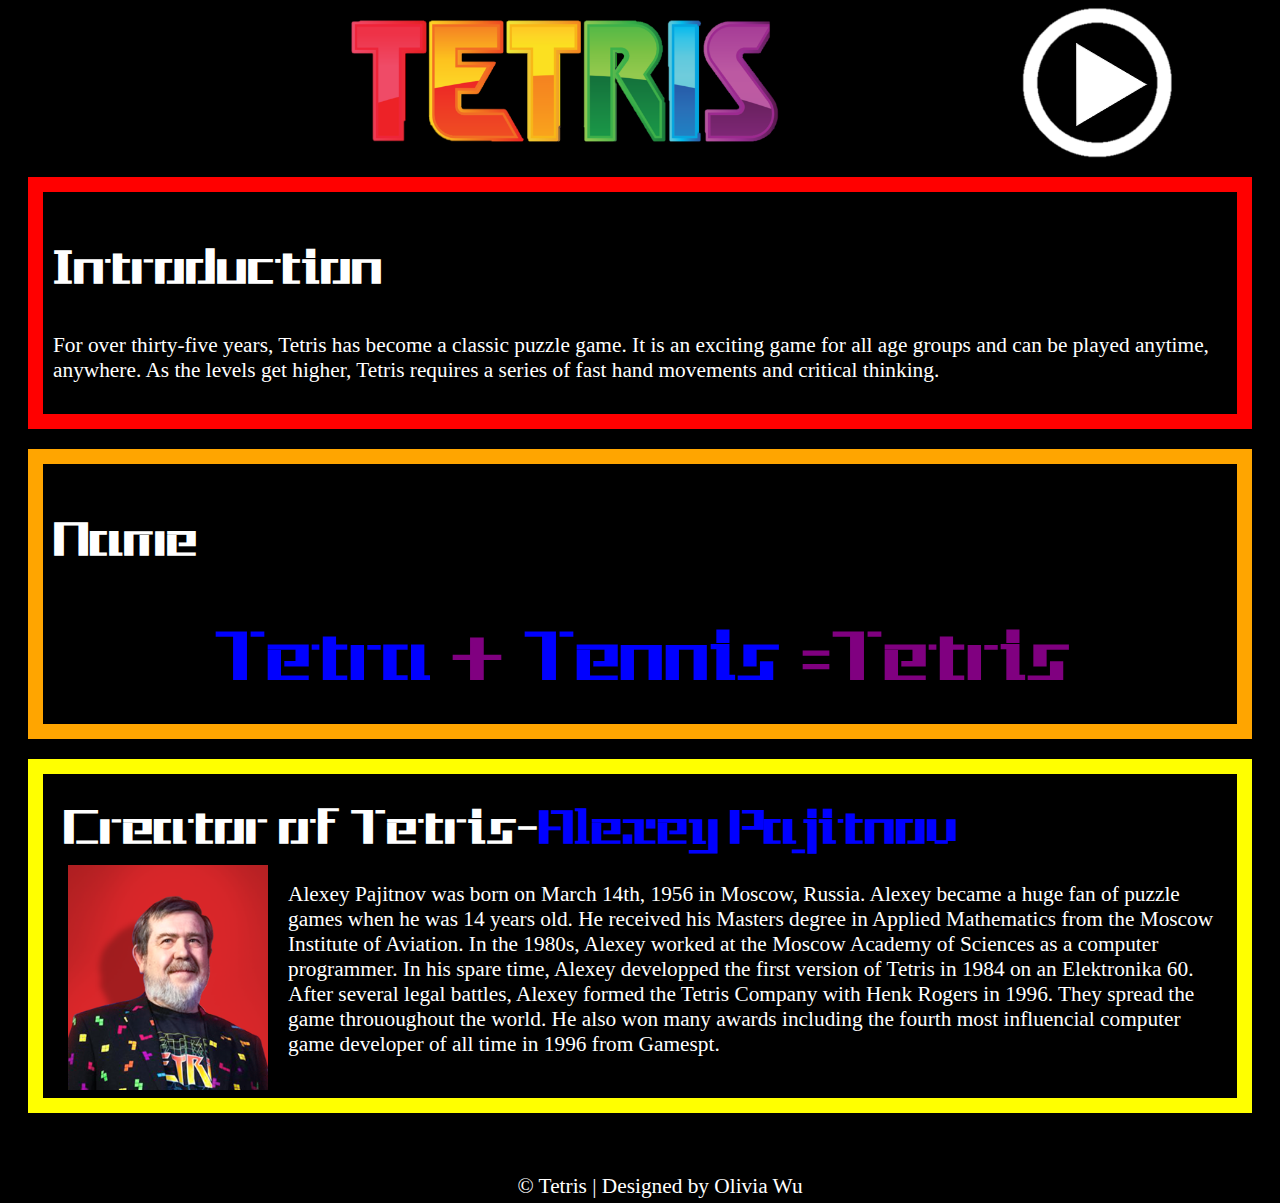
==== Term-2-Website-master/Tetris-Home.html @ 2210d003 "Add files via upload" ====
<html>
<head>
<title>Tetris</title>
<link rel="stylesheet" type="text/css" href="style.css">
</head>

<body>

<div class="dropdown">
  <button class="dropbtn"></button>
  <div class="dropdown-content">
    <a href="Tetris-home.html">Home</a>
    <a href="Tetris-Gameplay.html">Gameplay</a>
    <a href="Tetris-Personal Connections.html">Personal Connections</a>
	<a href="Tetris-Gallery.html">Gallery</a>
  </div> 
</div>

<center>
	<a href="Tetris-home.html"><img class="title" src="Tetris.png" width="500"></a>
</center>
	
<div class="Intro">
	<h1>Introduction</h1>
<p>
For over thirty-five years, Tetris has become a classic puzzle game. 
It is an exciting game for all age groups and can be played anytime, anywhere. 
As the levels get higher, Tetris requires a series of fast hand movements and critical thinking. 
</p>
</div>

<div class="Name">
	<h1>Name</h1>
<center><h2>

<div class="tetra">
 <h2> <span style="color:blue">Tetra</span></h2>
  <div class="tetra-content">
  <h6>Definition: The falling pieces with four segments</h6>
  </div>
</div>
+
<div class="tennis">
  <h2><span style="color:blue">Tennis</span></h2>
  <div class="tennis-content">
  <img src="tennis.png">
  </div>
</div>
=Tetris
</h2></center>
</div>

<div class="creator">
<h1 style="margin:0px">Creator of Tetris-<span style="color:Blue">Alexey Pajitnov</span></h1>
<img class="Alexey" src="Alexey Pajitnov.png"> 
<p>
Alexey Pajitnov was born on March 14th, 1956 in Moscow, Russia. Alexey became a
huge fan of puzzle games when he was 14 years old. He received his Masters degree 
in Applied Mathematics from the Moscow Institute of Aviation. In the 1980s, Alexey worked 
at the Moscow Academy of Sciences as a computer programmer. In his spare time,
Alexey developped the first version of Tetris in 1984 on an Elektronika 60. After several
legal battles, Alexey formed the Tetris Company with Henk Rogers in 1996. They spread the 
game thrououghout the world. He also won many awards including the fourth most influencial
computer game developer of all time in 1996 from Gamespt. 
 
</p>

</div>

<div class="footer">
<p>
&copy; Tetris | Designed by Olivia Wu
</p>
</div>

</body>


</html>
---- Term-2-Website-master/style.css ----
@font-face { 
   font-family: Tetris; 
   src: url('Tetris.ttf'); 
   } 
   
body{
	background-color:black;	
}



/*Menu*/
/* Style The Dropdown Button */
body{
	background-color:black;	
}

/* Style The Dropdown Button */
.dropbtn {
  background-image:url('stoping.png');
  background-color: black;
  color: white;
  padding: 16px;
  font-size: 16px;
  border: none;
  cursor: pointer;
  width:150px;
  height:150px;
  margin-right:100px;
}

/* The container <div> - needed to position the dropdown content */
.dropdown {
  position: relative;
  display: inline-block;
  float:right;
}

/* Dropdown Content (Hidden by Default) */
.dropdown-content {
  display: none;
  position: absolute;
  background-color: #f9f9f9;
  min-width: 150px;
  z-index: 1;
}

/* Links inside the dropdown */
.dropdown-content a {
  color: black;
  padding: 12px 16px;
  text-decoration: none;
  display: block;
}

/* Change color of dropdown links on hover */
.dropdown-content a:hover {background-color: yellow}

/* Show the dropdown menu on hover */
.dropdown:hover .dropdown-content {
  display: block;
}

/* Change the background color of the dropdown button when the dropdown content is shown */
.dropdown:hover .dropbtn {
  background-image:url('playing.png')
}

/*Home Paragraphs*/

.title{
position:relative;
margin-left:100px;
}

.intro{
	border:solid 15px red;
	margin:20px;
	padding:10px;
	}

.name{
	border:solid 15px orange;
	margin:20px;
	padding:10px;
	}

.creator{
	border:solid 15px yellow;
	margin:20px;
	padding:20px;
	}
	
.Alexey{
	float:left;
	width:200px;
	margin:5px;
	margin-right:20px;
	}
	
.Gallery{
	border:solid 15px grey;
	margin:20px;
	padding:20px;
	}
	
.gameplay{
	border:solid 15px blue;
	width:500px;
	margin:20px;
	margin-right:150px;
	padding:20px;
	}
	
.personalintro{
	border:solid 15px orange;
	margin:20px;
	padding:20px;
	}
	
/*Name*/
  
.tetra {
  position: relative;
  display: inline-block;
  color:blue;
}

.tetra-content {
  display: none;
  position: absolute;
  background-color: white;
  width: 400px;
  max-height:100px;
  padding:10px;
}

.tetra:hover{
	cursor:pointer;
	}
	
.tetra:hover .tetra-content {
  display: block;
}

.tennis {
  position: relative;
  display: inline-block;
  color:blue;
}

.tennis-content {
  display: none;
  position: absolute;
  width: 200px;
  height:200px;
  z-index: 1;
}

.tennis:hover{
	cursor:pointer;
	}
	
.tennis:hover .tennis-content {
  display: block;
}

/*Gameplay*/
iframe{
	overflow:hidden;
}
	
/*Gallery Overlay*/
* {box-sizing: border-box;}

.container {
  position: relative;
  width: 50%;
  max-width: 300px;
}

.image {
  display: block;
  width: 100%;
  height: auto;
}

.overlay {
  position: absolute; 
  bottom: 0; 
  background: rgb(0, 0, 0);
  background: rgba(0, 0, 0, 0.5); /* Black see-through */
  color: #f1f1f1; 
  width: 100%;
  transition: .5s ease;
  opacity:0;
  color: white;
  font-size: 20px;
  padding: 20px;
  text-align: center;
}

.container:hover .overlay {
  opacity: 1;
}

/*PC Table*/
table{
	text-align:center;
	font-size:18pt;
	width:1000px;
	}
		
tr:nth-child(even){
	background-color: #DDD;
	}
		
tr:nth-child(odd){
	background-color: #EEE;
	}
	
td:hover{
	background-color:orange;
}
			
th{
	background-color:white;
	color:black;
	}
/*letters*/
	
h1{
	font-family:Tetris;
	color:white;
	font-size:36pt;
}

h2{
	font-family:Tetris;
	color:purple;
	font-size:52pt;
	margin:5px;
	}
	
h6{
	font-family:times new roman;
	color:black;
	font-size:20pt;
	margin:0px;
	}
	
p{
	font-size:16pt;
	color:white;
}

ol{
	font-size:16pt;
	color:white;
}

.footer {
  font-family: times new roman;
  font-size: 15px;
  font-style: normal;
  text-align: center;

  margin-left:0px; 
  margin-right:0px; 

  z-index: 2;
  position: relative; 
  padding:20px;
  margin:20px;
	
  width: 100%;
  height: 50px;
}
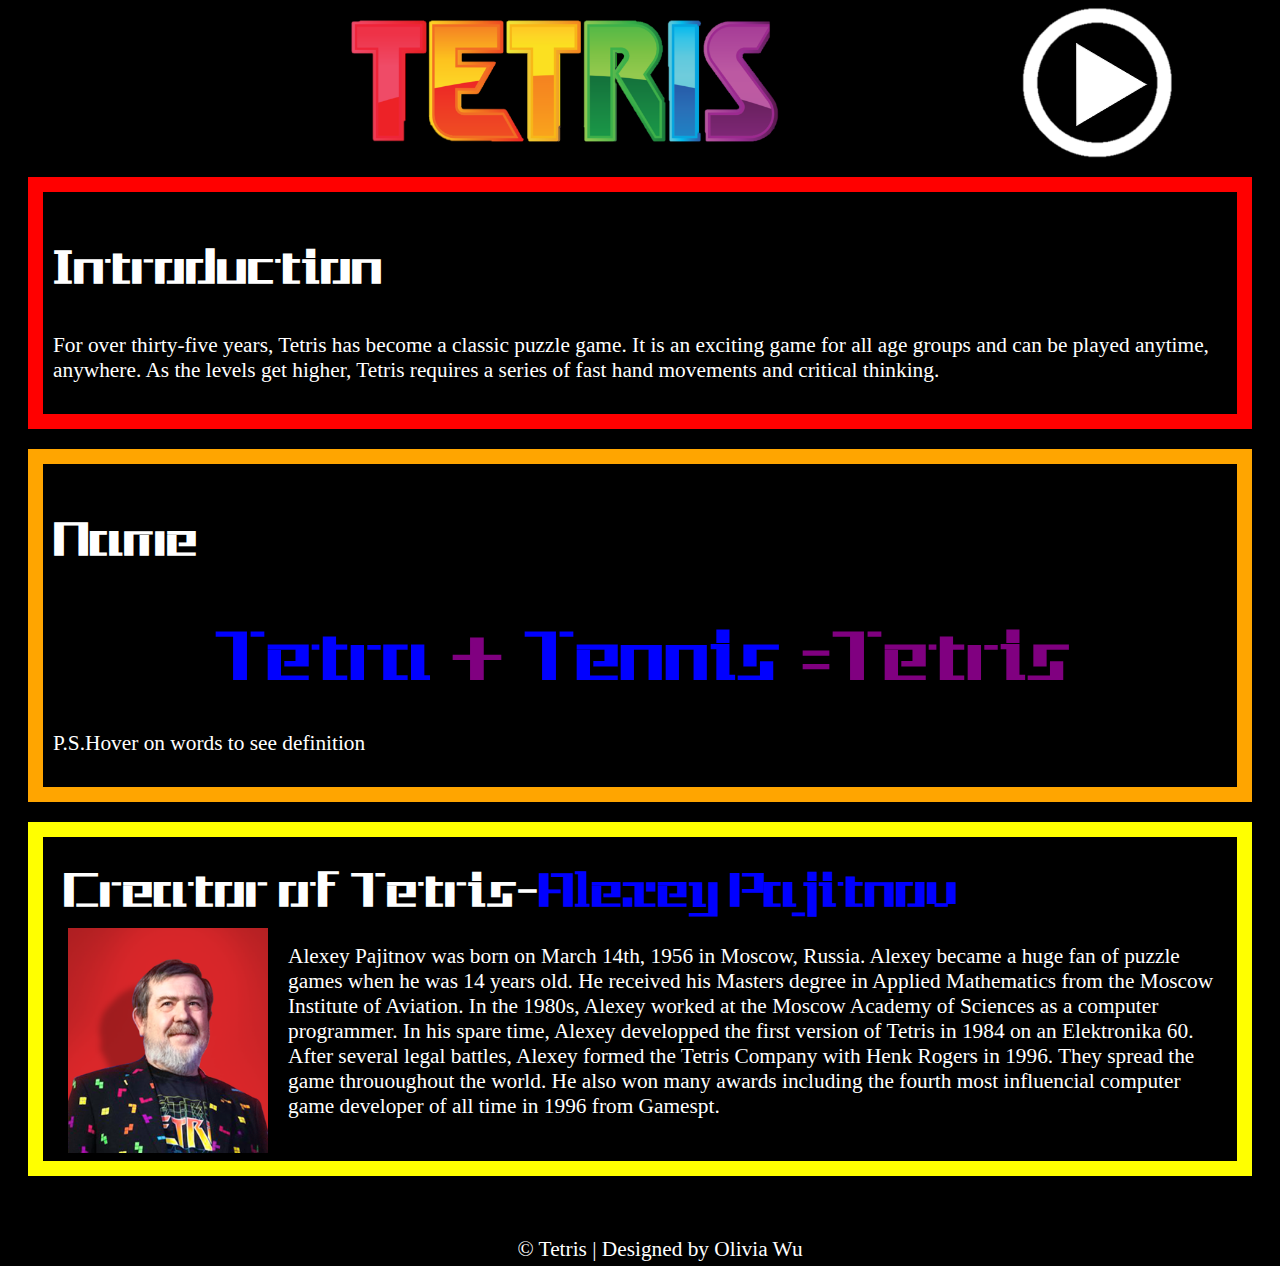
==== commit e7e15989: "Update Tetris-Home.html" ====
--- a/Term-2-Website-master/Tetris-Home.html
+++ b/Term-2-Website-master/Tetris-Home.html
@@ -48,6 +48,7 @@
 </div>
 =Tetris
 </h2></center>
+<p>P.S.Hover on words to see definition</p>
 </div>
 
 <div class="creator">
@@ -76,4 +77,4 @@
 </body>
 
 
-</html>+</html>
